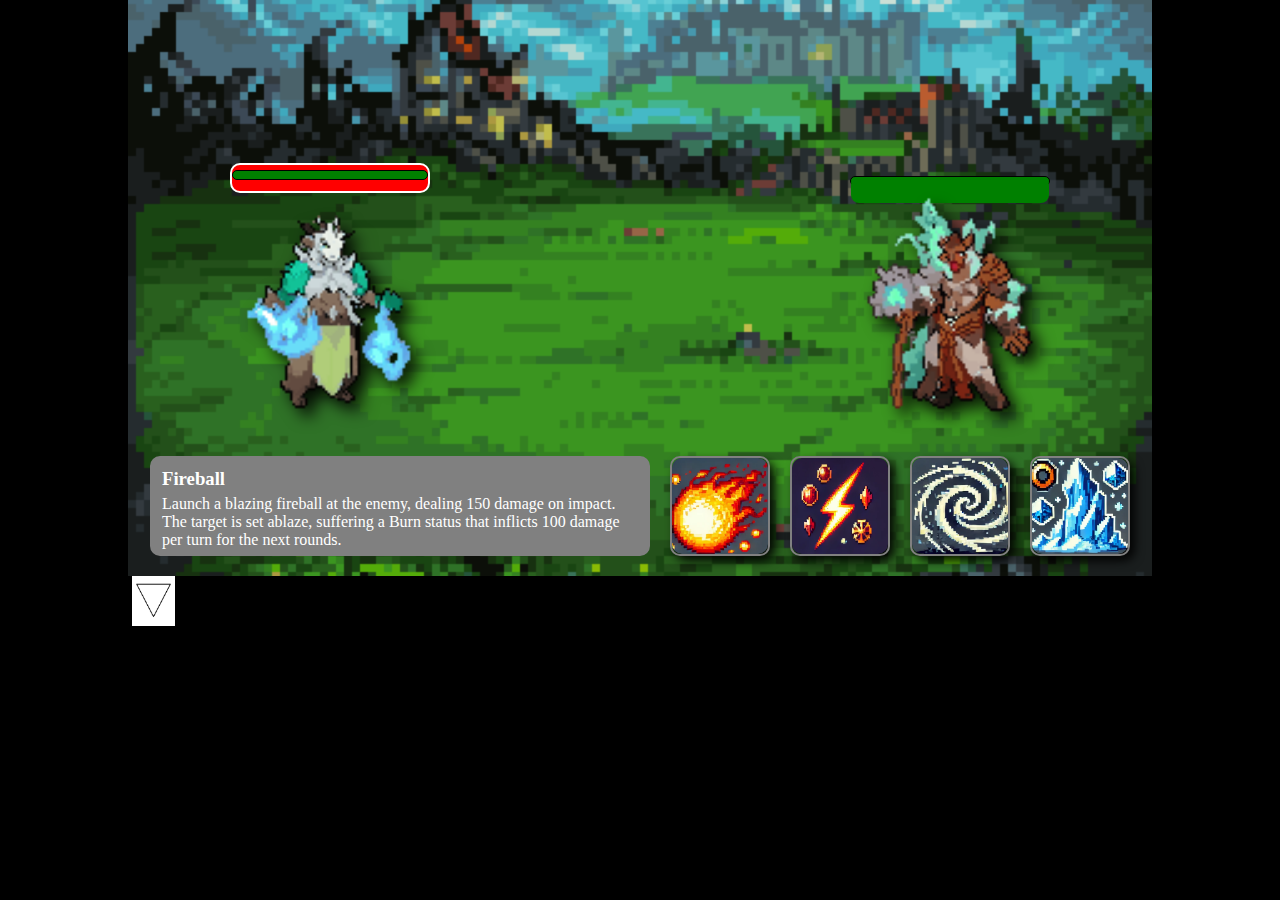
==== battle.html @ ae4fc504 "first commit" ====
<!DOCTYPE html>
<html lang="en">
  <head>
    <meta charset="UTF-8" />
    <meta name="viewport" content="width=device-width, initial-scale=1.0" />
    <link rel="stylesheet" href="battle.css" />
    <title>TBRPG</title>
  </head>
  <body>
    <section class="game-screen">
      <div class="background">
        <div class="skills-table">
          <div class="skill-description-box">
            <h3 class="skill-name">Fireball</h3>
            <p class="skill-description">
              Launch a blazing fireball at the enemy, dealing 150 damage on
              impact. The target is set ablaze, suffering a Burn status that
              inflicts 100 damage per turn for the next rounds.
            </p>
          </div>
          <div class="skill-box">
            <img src="./assets/skills/fireball.png" alt="" />
          </div>
          <div class="skill-box">
            <img src="./assets/skills/thunder.png" alt="" />
          </div>
          <div class="skill-box">
            <img src="./assets/skills/refresh.png" alt="" />
          </div>
          <div class="skill-box">
            <img src="./assets/skills/iceage.png" alt="" />
          </div>
        </div>
        <!--player minion-->
        <div class="left-side">
          <div class="player-minion character">
            <div class="minion-health-bar">
              <div class="health-bar-status hp-bar"></div>
            </div>
            <div class="minion-model-player"></div>
          </div>
        </div>
        <!--enemy minion-->
        <div class="right-side">
          <div class="enemy-minion">
            <div class="minion-health-bar hp-bar">
              <div class="health-bar-status"></div>
            </div>
            <div class="minion-model-enemy character"></div>
          </div>
        </div>
      </div>
      <div id="pointer"></div>
    </section>
    <script src="script.js"></script>
  </body>
</html>
---- battle.css ----
*,
*::before,
*::after {
  margin: 0;
  padding: 0;
  box-sizing: border-box;
}

body {
  display: flex;
  justify-content: center;
  align-items: center;
  background-color: black;
}

.background {
  position: relative;
  display: flex;
  align-items: center;
  justify-content: space-between;
  width: 1024px;
  height: 576px;
  padding: 10%;
  overflow: hidden;
  background: url('./assets/Horizontal/14.png') no-repeat center center/cover;  
  }

  .skill-description-box {
    width: 500px;
    height: 100px;
    background-color: grey;
    border-radius: 10px;
    border: 2px solid grey;
    padding: 10px;
    color: white;
  }

  .skill-name {
    margin-bottom: 5px;
  }

  .skills-table {
    position: absolute;
    display: flex;
    justify-content: center;
    align-items: end;
    width: 100%;
    height: 200px;
    z-index: 10;
    bottom: 0;
    right: 0;
    padding: 20px;
  }

  .skill-box {
    width: 100px;
    height: 100px;
    margin-left: 20px;
    border-radius: 10px;
    filter: drop-shadow(5px 5px 5px rgba(0, 0, 0, 0.9));
    border: 2px solid grey;
  }

  .skill-box img {
    width: 100%;
    height: 100%;
    border-radius: 10px;
  }

  .skill-box:hover {
    filter: brightness(1.5);
    cursor: pointer;
}

  .minion-health-bar {
    width: 200px;
    height: 30px;
    background-color: red;
    margin-bottom: 20px;
    border: 2px solid white;
    border-radius: 10px;
  }

  .health-bar-status {
    width: 100%;
    height: 26px;
    background-color: green;
    border-radius: 8px;
  }

  .minion-model-player {
    width: 200px;
    height: 200px;
    background-image: url('./assets/V1.2/89.png');
    background-size: contain; 
    background-repeat: no-repeat;
    background-position: center;
    scale: 1.6;
    filter: drop-shadow(5px 5px 5px rgba(0, 0, 0, 0.9));
}

.minion-model-enemy {
  width: 200px;
  height: 200px;
  background-image: url('./assets/V1.2/96.png');
  background-size: contain; 
  background-repeat: no-repeat;
  background-position: center;
  scale: 1.6;
  filter: drop-shadow(5px 5px 5px rgba(0, 0, 0, 0.9));
}

#pointer {
  position: absolute;
  width: 50px;
  height: 50px;
  background: url('./assets/skills/pointer.png') no-repeat center;
  background-size: contain;
  animation: bounce 0.8s infinite;
  z-index: 10;
  display: block; 
}

.character {
  position: relative;
  
  text-align: center;
}

.hp-bar {
  width: 100%;
  height: 10px;
  background-color: green;
  margin-top: 5px;
  border: 1px solid #000;
}

@keyframes bounce {
  0%, 100% {
      transform: translateY(0);
  }
  50% {
      transform: translateY(-10px);
  }
}
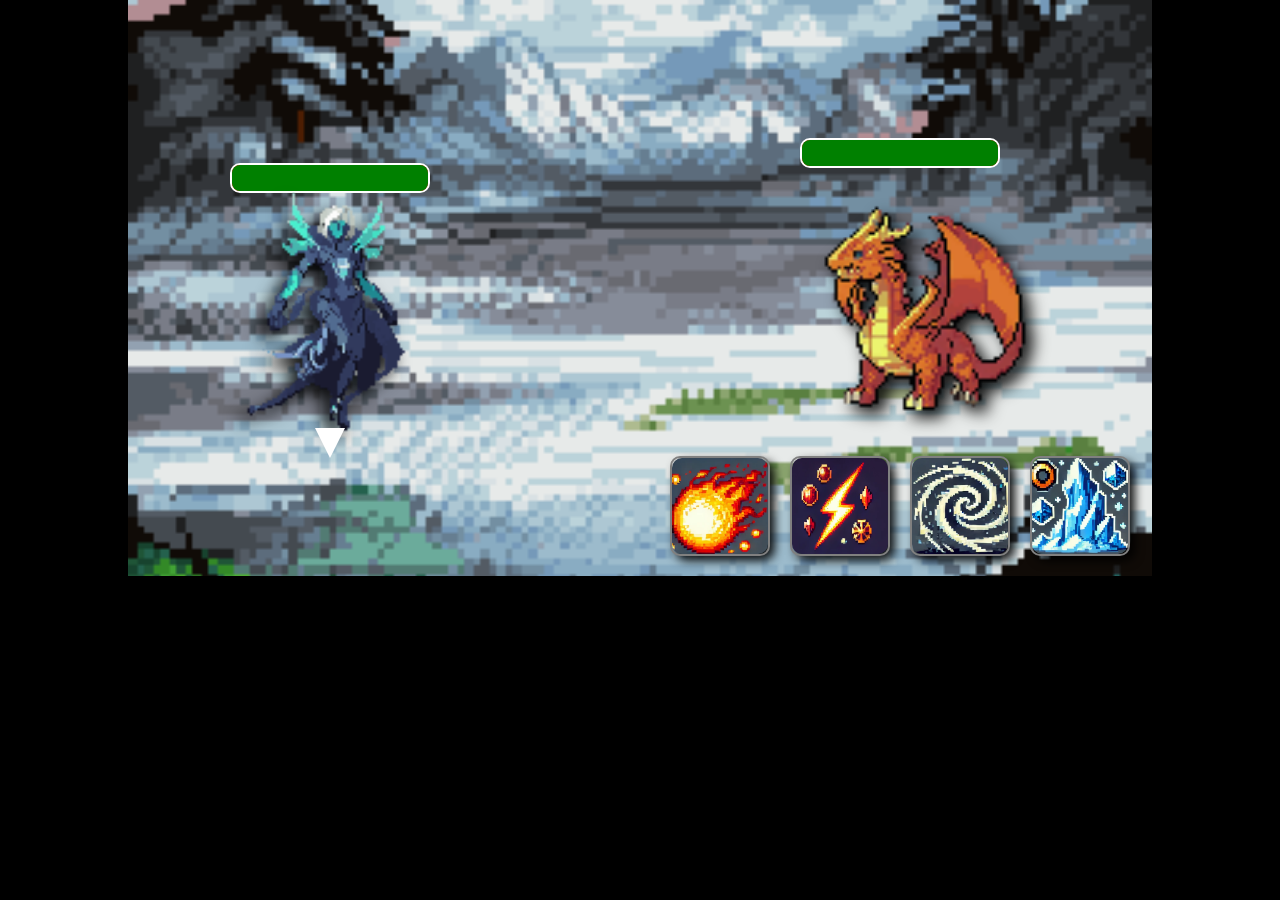
==== commit 7a63068a: "battle function implementation + turn order + health update + damage calculation & more..." ====
--- a/battle.html
+++ b/battle.html
@@ -11,33 +11,31 @@
       <div class="background">
         <div class="skills-table">
           <div class="skill-description-box">
-            <h3 class="skill-name">Fireball</h3>
-            <p class="skill-description">
-              Launch a blazing fireball at the enemy, dealing 150 damage on
-              impact. The target is set ablaze, suffering a Burn status that
-              inflicts 100 damage per turn for the next rounds.
-            </p>
+            <h3 class="skill-name"></h3>
+            <p class="skill-description"></p>
           </div>
-          <div class="skill-box">
+          <div class="skill-box active" data-skill="skill1">
             <img src="./assets/skills/fireball.png" alt="" />
           </div>
-          <div class="skill-box">
+          <div class="skill-box active" data-skill="skill2">
             <img src="./assets/skills/thunder.png" alt="" />
           </div>
-          <div class="skill-box">
+          <div class="skill-box inactive" data-skill="skill3">
             <img src="./assets/skills/refresh.png" alt="" />
           </div>
-          <div class="skill-box">
+          <div class="skill-box active" data-skill="skill4">
             <img src="./assets/skills/iceage.png" alt="" />
           </div>
         </div>
+
         <!--player minion-->
         <div class="left-side">
           <div class="player-minion character">
             <div class="minion-health-bar">
               <div class="health-bar-status hp-bar"></div>
             </div>
-            <div class="minion-model-player"></div>
+            <div class="minion-model-player character"></div>
+            <span></span>
           </div>
         </div>
         <!--enemy minion-->
@@ -47,10 +45,10 @@
               <div class="health-bar-status"></div>
             </div>
             <div class="minion-model-enemy character"></div>
+            <span></span>
           </div>
         </div>
       </div>
-      <div id="pointer"></div>
     </section>
     <script src="script.js"></script>
   </body>
--- a/battle.css
+++ b/battle.css
@@ -22,7 +22,7 @@
   height: 576px;
   padding: 10%;
   overflow: hidden;
-  background: url('./assets/Horizontal/14.png') no-repeat center center/cover;  
+  background: url('./assets/Horizontal/1.png') no-repeat center center/cover;  
   }
 
   .skill-description-box {
@@ -33,6 +33,7 @@
     border: 2px solid grey;
     padding: 10px;
     color: white;
+    opacity: 0;
   }
 
   .skill-name {
@@ -59,6 +60,7 @@
     border-radius: 10px;
     filter: drop-shadow(5px 5px 5px rgba(0, 0, 0, 0.9));
     border: 2px solid grey;
+    cursor: pointer;
   }
 
   .skill-box img {
@@ -67,9 +69,8 @@
     border-radius: 10px;
   }
 
-  .skill-box:hover {
+  .active:hover {
     filter: brightness(1.5);
-    cursor: pointer;
 }
 
   .minion-health-bar {
@@ -86,60 +87,70 @@
     height: 26px;
     background-color: green;
     border-radius: 8px;
+    transition: width 0.3s ease;
   }
 
   .minion-model-player {
     width: 200px;
     height: 200px;
-    background-image: url('./assets/V1.2/89.png');
+    background-image: url('./assets/V1.1/52.png');
     background-size: contain; 
     background-repeat: no-repeat;
     background-position: center;
+    filter: drop-shadow(5px 5px 5px rgba(0, 0, 0, 0.9));
     scale: 1.6;
-    filter: drop-shadow(5px 5px 5px rgba(0, 0, 0, 0.9));
+    transform: scaleX(-1);
+    
 }
 
 .minion-model-enemy {
-  width: 200px;
-  height: 200px;
-  background-image: url('./assets/V1.2/96.png');
+  width: 250px;
+  height: 250px;
+  background-image: url('./assets/V1.0/19.png');
   background-size: contain; 
   background-repeat: no-repeat;
   background-position: center;
+  filter: drop-shadow(5px 5px 5px rgba(0, 0, 0, 0.9));
   scale: 1.6;
-  filter: drop-shadow(5px 5px 5px rgba(0, 0, 0, 0.9));
-}
-
-#pointer {
-  position: absolute;
-  width: 50px;
-  height: 50px;
-  background: url('./assets/skills/pointer.png') no-repeat center;
-  background-size: contain;
-  animation: bounce 0.8s infinite;
-  z-index: 10;
-  display: block; 
 }
 
 .character {
   position: relative;
-  
-  text-align: center;
+
 }
 
-.hp-bar {
-  width: 100%;
-  height: 10px;
-  background-color: green;
-  margin-top: 5px;
-  border: 1px solid #000;
+.character span {
+  position: absolute;
+  scale: 0.5;
+  border-top: 60px solid #fff;
+  border-right: 30px solid transparent;
+  border-left: 30px solid transparent;
+  margin: auto;
+  left: 70px;
+  animation: bounce 1.5s infinite;
 }
 
 @keyframes bounce {
-  0%, 100% {
-      transform: translateY(0);
+  0% {
+    top: -60px;
   }
+
   50% {
-      transform: translateY(-10px);
+    top: -80px;
   }
-}+
+  100% {
+    top: -60px;
+  }
+}
+
+.damage-effect {
+  animation: hitEffect 0.3s infinite;
+}
+
+@keyframes hitEffect {
+  0% { opacity: 1; }
+  50% { opacity: 0; }
+  100% { opacity: 1; }
+}
+
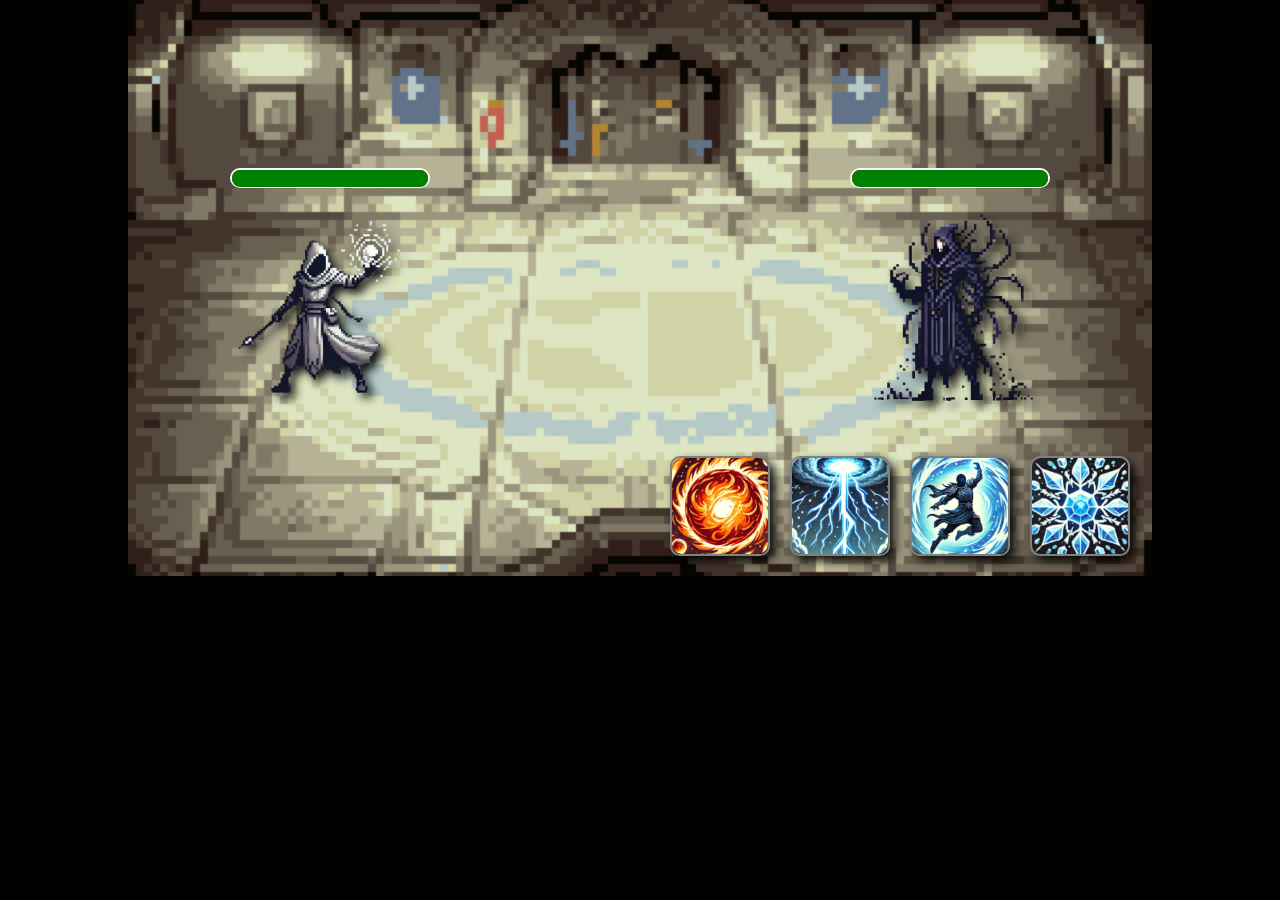
==== commit 4beb5473: "v0.2 - Start screen, choose screen, crit rate effect changed" ====
--- a/battle.html
+++ b/battle.html
@@ -29,24 +29,21 @@
         </div>
 
         <!--player minion-->
-        <div class="left-side">
-          <div class="player-minion character">
-            <div class="minion-health-bar">
-              <div class="health-bar-status hp-bar"></div>
-            </div>
-            <div class="minion-model-player character"></div>
-            <span></span>
+        <div class="player-minion character">
+          <div class="minion-health-bar hp-bar">
+            <div class="health-bar-status"></div>
           </div>
+          <div class="minion-model-player character"></div>
+          <span></span>
         </div>
+
         <!--enemy minion-->
-        <div class="right-side">
-          <div class="enemy-minion">
-            <div class="minion-health-bar hp-bar">
-              <div class="health-bar-status"></div>
-            </div>
-            <div class="minion-model-enemy character"></div>
-            <span></span>
+        <div class="enemy-minion character">
+          <div class="minion-health-bar hp-bar">
+            <div class="health-bar-status"></div>
           </div>
+          <div class="minion-model-enemy character"></div>
+          <span></span>
         </div>
       </div>
     </section>
--- a/battle.css
+++ b/battle.css
@@ -1,9 +1,12 @@
+@import url('https://fonts.googleapis.com/css2?family=MedievalSharp&family=Pixelify+Sans:wght@400..700&family=Poppins:ital,wght@0,100;0,200;0,300;0,400;0,500;0,600;0,700;0,800;0,900;1,100;1,200;1,300;1,400;1,500;1,600;1,700;1,800;1,900&display=swap');
+
 *,
 *::before,
 *::after {
   margin: 0;
   padding: 0;
   box-sizing: border-box;
+  font-family: "MedievalSharp", serif;
 }
 
 body {
@@ -22,7 +25,95 @@
   height: 576px;
   padding: 10%;
   overflow: hidden;
-  background: url('./assets/Horizontal/1.png') no-repeat center center/cover;  
+  background: url('./assets/Horizontal/25.png') no-repeat center center/cover;  
+  }
+
+  .start-menu {
+    display: flex;
+  align-items: center;
+  justify-content: space-between;
+  flex-direction: column;
+  width: 1024px;
+  height: 576px;
+  padding: 10%;
+  overflow: hidden;  
+  color: white;
+  }
+
+  .game-title {
+    font-size: 64px;
+  }
+
+  .choose-title {
+    color: white;
+    text-align: center;
+    font-size: 48px;
+  }
+
+  .choose-link {
+    color: white;
+    text-decoration: none;
+    font-size: 32px;
+    padding-bottom: 100px;
+    width: 100%;
+  }
+
+  .start-link {
+    color: white;
+    text-decoration: none;
+    font-size: 32px;
+    padding-bottom: 100px;
+    animation: blink 1s infinite;
+  }
+
+  @keyframes blink {
+
+    0% {
+      opacity: 0;
+    }
+
+    50% {
+      opacity: 1;
+    }
+
+    100% {
+      opacity: 0;
+    }
+    
+  }
+
+  .choose-table {
+    display: flex;
+    width: 600px;
+    height: 300px;
+    border: 2px solid #fff;
+    border-radius: 10px;
+    margin: 10px;
+  }
+
+  .hero-icon {
+    width: 85px;
+    height: 85px;
+    border: 2px solid #fff;
+    margin: 20px 0 0 20px;
+    border-radius: 5px;
+    opacity: 0.7;
+    transition: opacity 0.3s ease-in-out, border 0.3s ease-in-out;
+    cursor: pointer;
+}
+
+.hero-icon:hover,
+.hero-icon.selected {
+    opacity: 1;
+}
+
+.hero-icon.selected {
+    border: 3px solid yellow; 
+}
+
+
+  .hero-icon img {
+    overflow: hidden;
   }
 
   .skill-description-box {
@@ -73,45 +164,45 @@
     filter: brightness(1.5);
 }
 
-  .minion-health-bar {
-    width: 200px;
-    height: 30px;
-    background-color: red;
-    margin-bottom: 20px;
-    border: 2px solid white;
-    border-radius: 10px;
-  }
-
-  .health-bar-status {
-    width: 100%;
-    height: 26px;
-    background-color: green;
-    border-radius: 8px;
-    transition: width 0.3s ease;
-  }
+  
 
   .minion-model-player {
     width: 200px;
     height: 200px;
-    background-image: url('./assets/V1.1/52.png');
+    background-image: url('./assets/Characters/mage.png');
     background-size: contain; 
     background-repeat: no-repeat;
     background-position: center;
-    filter: drop-shadow(5px 5px 5px rgba(0, 0, 0, 0.9));
-    scale: 1.6;
-    transform: scaleX(-1);
-    
+    filter: drop-shadow(5px 5px 5px rgba(0, 0, 0, 0.9)); 
 }
 
 .minion-model-enemy {
-  width: 250px;
-  height: 250px;
-  background-image: url('./assets/V1.0/19.png');
+  width: 200px;
+  height: 200px;
+  background-image: url('./assets/Characters/monster.png');
   background-size: contain; 
   background-repeat: no-repeat;
   background-position: center;
   filter: drop-shadow(5px 5px 5px rgba(0, 0, 0, 0.9));
-  scale: 1.6;
+}
+
+.minion-health-bar {
+  
+  width: 200px;
+  height: 20px;
+  background-color: red;
+  margin-bottom: 20px;
+  border: 2px solid white;
+  border-radius: 10px;
+}
+
+.health-bar-status {
+
+  width: 100%;
+  height: 17px;
+  background-color: green;
+  border-radius: 8px;
+  transition: width 0.3s ease;
 }
 
 .character {
@@ -119,33 +210,20 @@
 
 }
 
-.character span {
-  position: absolute;
-  scale: 0.5;
-  border-top: 60px solid #fff;
-  border-right: 30px solid transparent;
-  border-left: 30px solid transparent;
-  margin: auto;
-  left: 70px;
-  animation: bounce 1.5s infinite;
-}
-
-@keyframes bounce {
-  0% {
-    top: -60px;
-  }
-
-  50% {
-    top: -80px;
-  }
-
-  100% {
-    top: -60px;
-  }
-}
-
 .damage-effect {
   animation: hitEffect 0.3s infinite;
+}
+
+.crit-effect {
+  animation: critEffect 0.5s ease-out;
+}
+
+@keyframes critEffect {
+  0% { transform: translateX(0); }
+  25% { transform: translateX(-15px); }
+  50% { transform: translateX(15px); }
+  75% { transform: translateX(-15px); }
+  100% { transform: translateX(0px); }
 }
 
 @keyframes hitEffect {
@@ -154,3 +232,9 @@
   100% { opacity: 1; }
 }
 
+
+
+
+  
+
+
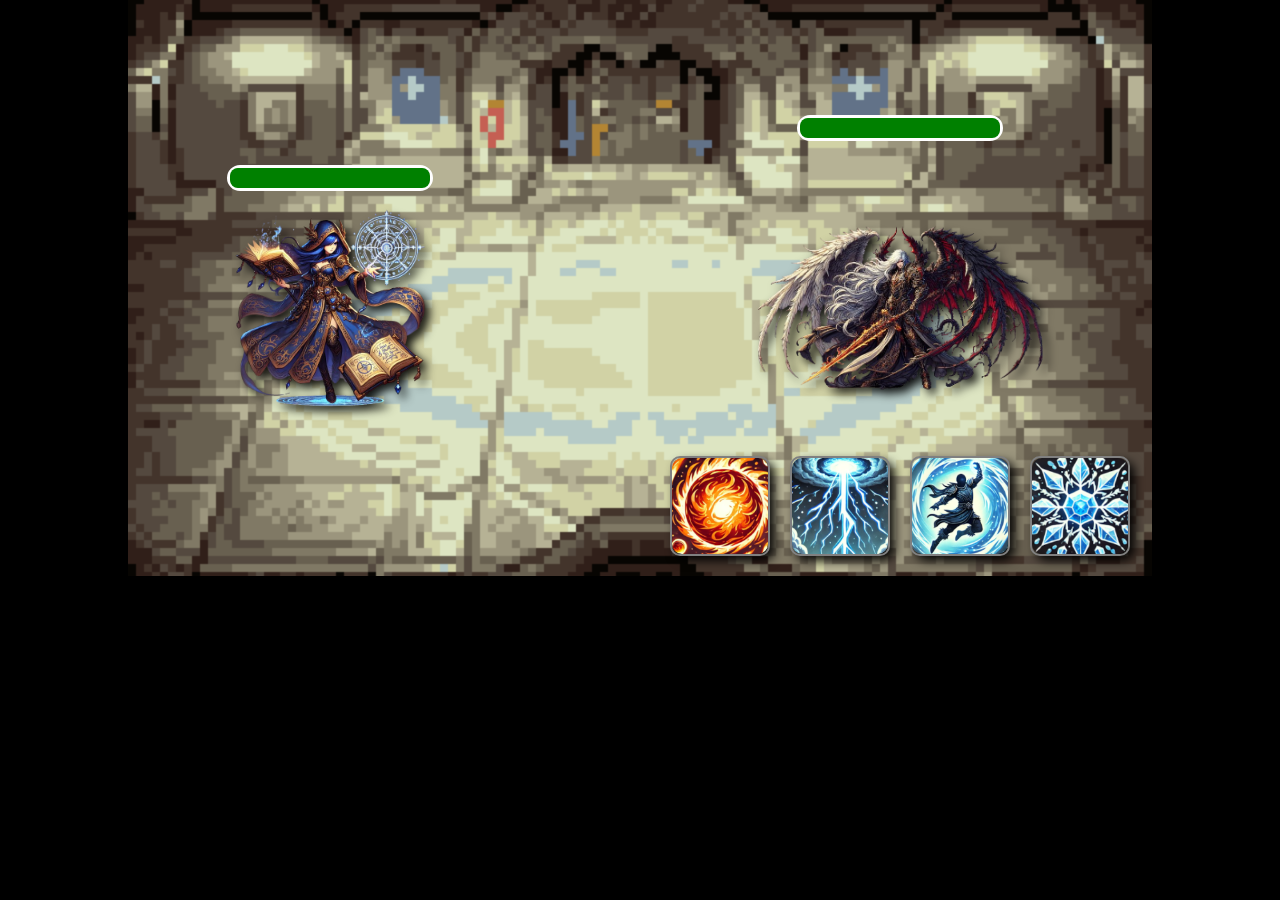
==== commit 11b40444: "started: new .js file for the characters, added damage indicator in numbers, fixed crit dmg bug" ====
--- a/battle.html
+++ b/battle.html
@@ -15,16 +15,16 @@
             <p class="skill-description"></p>
           </div>
           <div class="skill-box active" data-skill="skill1">
-            <img src="./assets/skills/fireball.png" alt="" />
+            <img src="./assets/skills/Mage-Skills/fireball.png" alt="" />
           </div>
           <div class="skill-box active" data-skill="skill2">
-            <img src="./assets/skills/thunder.png" alt="" />
+            <img src="./assets/skills/Mage-Skills/thunder.png" alt="" />
           </div>
           <div class="skill-box inactive" data-skill="skill3">
-            <img src="./assets/skills/refresh.png" alt="" />
+            <img src="./assets/skills/Mage-Skills/refresh.png" alt="" />
           </div>
           <div class="skill-box active" data-skill="skill4">
-            <img src="./assets/skills/iceage.png" alt="" />
+            <img src="./assets/skills/Mage-Skills/iceage.png" alt="" />
           </div>
         </div>
 
@@ -33,16 +33,19 @@
           <div class="minion-health-bar hp-bar">
             <div class="health-bar-status"></div>
           </div>
-          <div class="minion-model-player character"></div>
+          <div class="minion-model-player character" id="playerModel"></div>
           <span></span>
         </div>
+
+        <div class="fire-ball"></div>
+        <div class="thunder-bolt"></div>
 
         <!--enemy minion-->
         <div class="enemy-minion character">
           <div class="minion-health-bar hp-bar">
             <div class="health-bar-status"></div>
           </div>
-          <div class="minion-model-enemy character"></div>
+          <div class="minion-model-enemy character" id="enemyModel"></div>
           <span></span>
         </div>
       </div>
--- a/battle.css
+++ b/battle.css
@@ -169,7 +169,6 @@
   .minion-model-player {
     width: 200px;
     height: 200px;
-    background-image: url('./assets/Characters/mage.png');
     background-size: contain; 
     background-repeat: no-repeat;
     background-position: center;
@@ -177,9 +176,8 @@
 }
 
 .minion-model-enemy {
-  width: 200px;
-  height: 200px;
-  background-image: url('./assets/Characters/monster.png');
+  width: 300px;
+  height: 300px;
   background-size: contain; 
   background-repeat: no-repeat;
   background-position: center;
@@ -187,27 +185,73 @@
 }
 
 .minion-health-bar {
-  
   width: 200px;
   height: 20px;
   background-color: red;
   margin-bottom: 20px;
-  border: 2px solid white;
+  outline: 3px solid #fff;
   border-radius: 10px;
 }
 
 .health-bar-status {
-
+  position: relative;
   width: 100%;
-  height: 17px;
+  height: 20px;
   background-color: green;
   border-radius: 8px;
   transition: width 0.3s ease;
 }
 
+.hp-number {
+  color: white;
+  font-size: 24px;
+  position: absolute;
+  left: 50%;
+  transform: translateX(-50%);
+  animation: modification 1s ease-in ;
+  text-shadow: 
+                -2px -2px 0 black,  
+                 2px -2px 0 black,
+                -2px  2px 0 black,  
+                 2px  2px 0 black, 
+                 0px  0px 15px #fff;
+  opacity: 0;
+}
+
+.crit-hit {
+  color: red;
+  font-size: 30px;
+  font-weight: bold;
+  text-shadow: 
+                -2px -2px 0 black,  
+                 2px -2px 0 black,
+                -2px  2px 0 black,  
+                 2px  2px 0 black, 
+                 0px  0px 15px red;
+}
+
+
+@keyframes modification {
+  0% {
+    top: 0;
+    opacity: 1;
+    
+  }
+
+  100% {
+    top: -80px;
+    opacity: 0;
+    scale: 1.7;
+  }
+  
+}
+
 .character {
   position: relative;
-
+  display: flex;
+  justify-content: center;
+  align-items: center;
+  flex-direction: column;
 }
 
 .damage-effect {
